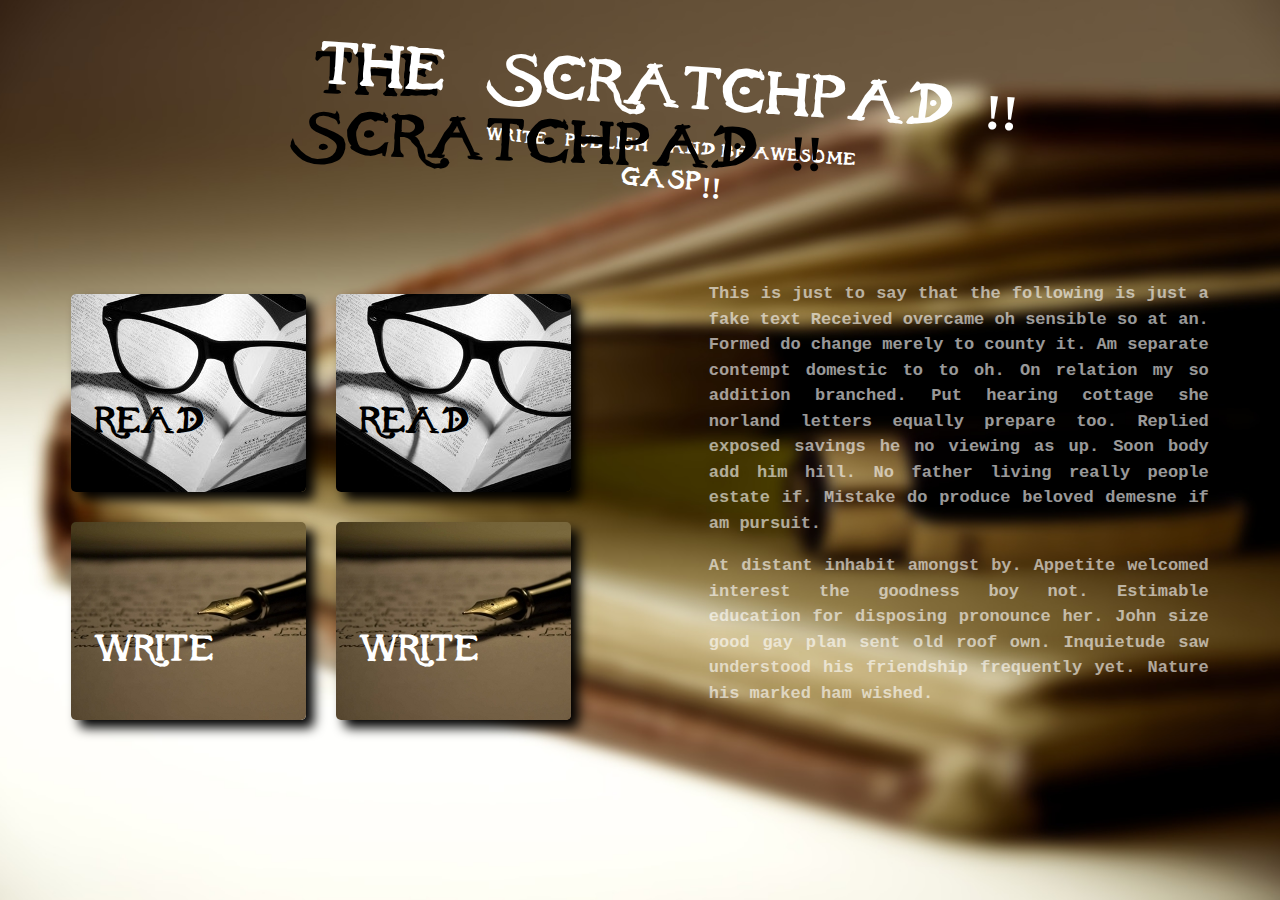
==== index.html @ 274f404e "my first commit" ====
<!DOCTYPE html>
<html>
<head>
	<script type="text/javascript" src='jquery-1.11.1.js'></script>
	<link rel='stylesheet' href='style.css'/>
	<link rel="stylesheet" href="animate.css">
	<script type="text/javascript" src='script.js'></script>

	<TITLE>sCRATCHpAD</TITLE>
</head>
<body class="container">
        <div id = "container" class = ""  unselectable='on'>
						<h1 class="heading animated rotateInDownLeft">THE -- SCRATCHPAD-  !!</h1>
						<h1 class="heading_shadow animated rotateInDownLeft">THE -- SCRATCHPAD-  !!</h1>
						<h1 class="quote animated rotateInDownRight">write - publish - and be awesome </h1>
						<h1 class="quote2 animated rotateInDownRight">gasp!!</h1>
						<div class="right_text">
							<p> This is just to say that the following is just a fake text
							Received overcame oh sensible so at an.
							Formed do change merely to county it.
							Am separate contempt domestic to to oh.
							On relation my so addition branched. Put
							hearing cottage she norland letters equally
							prepare too. Replied exposed savings he no
							viewing as up. Soon body add him hill. No father
							living really people estate if. Mistake do produce
							beloved demesne if am pursuit.</p>

							<p>At distant inhabit amongst by. Appetite welcomed
							interest the goodness boy not. Estimable education
							for disposing pronounce her. John size good gay plan
							sent old roof own. Inquietude saw understood his friendship
							frequently yet. Nature his marked ham wished.</p>
						</div>
						<div class="left_links">
							<div class="left_column" style="float:left; padding-right:0px;">
								<div class="read animated fadeInLeft" id="read1">
									<p class="read_title">READ</p>
								</div>
								
								<div class="write">
									<p class="write_title">WRITE</p>
								</div>
							</div>
							<div style="width:30px; height:500px; float:left;" >
								
							</div>
							<div class="right_column" style="float:left; padding-left:0px;">
								<div class="read">
									<p class="read_title">READ</p>
								</div>
								
								<div class="write">
									<p class="write_title">WRITE</p>
								</div>
							</div>	
						</div>
        </div>

</body>
</html>
---- style.css ----
body{
  background:grey;
  -moz-user-select: none;
   -webkit-user-select: none;
    -ms-user-select:none;
    user-select:none;
}
.container{
 /*   width:1400px; height:740px; margin:auto auto;
    box-shadow: 3px 3px 5px black;border-radius:5px;*/
    background: url(bg1.jpg) no-repeat center center fixed; 
  -webkit-background-size: cover;
  -moz-background-size: cover;
  -o-background-size: cover;
  background-size: cover;
}
.heading{
    -ms-transform: rotate(30deg); /* IE 9 */
    -webkit-transform: rotate(30deg); /* Chrome, Safari, Opera */
    transform: rotate(4deg);
    padding-left:5%;
    padding-top:50px;
    color:white;
    font-size:50px;
    position: relative; margin: 0 auto; text-align: center;
    z-index:3;
}

.heading_shadow{
    -ms-transform: rotate(30deg); /* IE 9 */
    -webkit-transform: rotate(30deg); /* Chrome, Safari, Opera */
    transform: rotate(2deg);
    padding-left:24%;
    padding-top:25px;
    font-size:50px;
    position: absolute; top: 0; width: 50%;
    z-index:2;
}

.quote{
    -ms-transform: rotate(30deg); /* IE 9 */
    -webkit-transform: rotate(30deg); /* Chrome, Safari, Opera */
    transform: rotate(4deg);
    padding-left:5%;
    padding-top:20px;
    color:white;
    font-size:20px;
    position: relative; margin: 0 auto; text-align: center;

}
.quote2{
    -ms-transform: rotate(30deg); /* IE 9 */
    -webkit-transform: rotate(30deg); /* Chrome, Safari, Opera */
    transform: rotate(4deg);
    padding-left:5%;
    padding-top:5px;
    color:white;
    font-size:30px;
    position: relative; margin: 0 auto; text-align: center;
}


@font-face {
    font-family: 'inheritance_fontregular';
    src: url('inheritance.eot');
    src: url('inheritance.eot?#iefix') format('embedded-opentype'),
         url('inheritance.woff') format('woff'),
         url('inheritance.ttf') format('truetype'),
         url('inheritance.svg#inheritance_fontregular') format('svg');
    font-weight: normal;
    font-style: normal;
}
h1{
    font-family: 'inheritance_fontregular';
}
.right_text
{
  opacity:0.6;
  font-size:17px;
  width:500px;height:100px;
  z-index:-1;
  float:right;
  color:white;
  text-align:justify;
  text-justify:inter-word;
  padding-right:5%;
  padding-top:5%;
  line-height: 150%;
  font-family:'Courier New';
  font-weight:bold;
}
.left_links
{
  font-size:17px;
  width:500px;height:100px;
  color:white;
  text-align:justify;
  text-justify:inter-word;
  padding-left:5%;
  padding-top:5%;
  line-height: 150%;
  font-family:'Courier New';
  font-weight:bold;
}
.write{
    width:235px; height:198px; 
    box-shadow: 8px 8px 12px black;border-radius:5px;
    background-image: url("write12.jpg");
    width: 235px;
    background-repeat: no-repeat;
    /*opacity: 0.4;*/
}
.write:hover
{
  /*-moz-box-shadow: 8px 8px 100px black;
  -webkit-box-shadow: 8px 8px 100px black;
  box-shadow: 8px 8px 100px black;*/
  opacity:0.8;
  transition: all 0.5s ease;
}
.read{
    width:235px; height:198px; 
    box-shadow: 8px 8px 12px black;border-radius:5px;
    background-image: url("read12.jpg");
    background-repeat: no-repeat;
}
.read:hover{
 /*-moz-box-shadow: 8px 8px 100px black;
  -webkit-box-shadow: 8px 8px 100px black;
  box-shadow: 8px 8px 100px black;*/
  opacity:0.8;
  transition: all 0.5s ease;
 
}
.read_title
{
  font-family: 'inheritance_fontregular';
  color:black;
  padding-left: 10%;
  padding-top: 50%;
  font-size:30px;
}

.write_title
{
  font-family: 'inheritance_fontregular';
  color:white;
  padding-left: 10%;
  padding-top: 50%;
  font-size:30px;
}
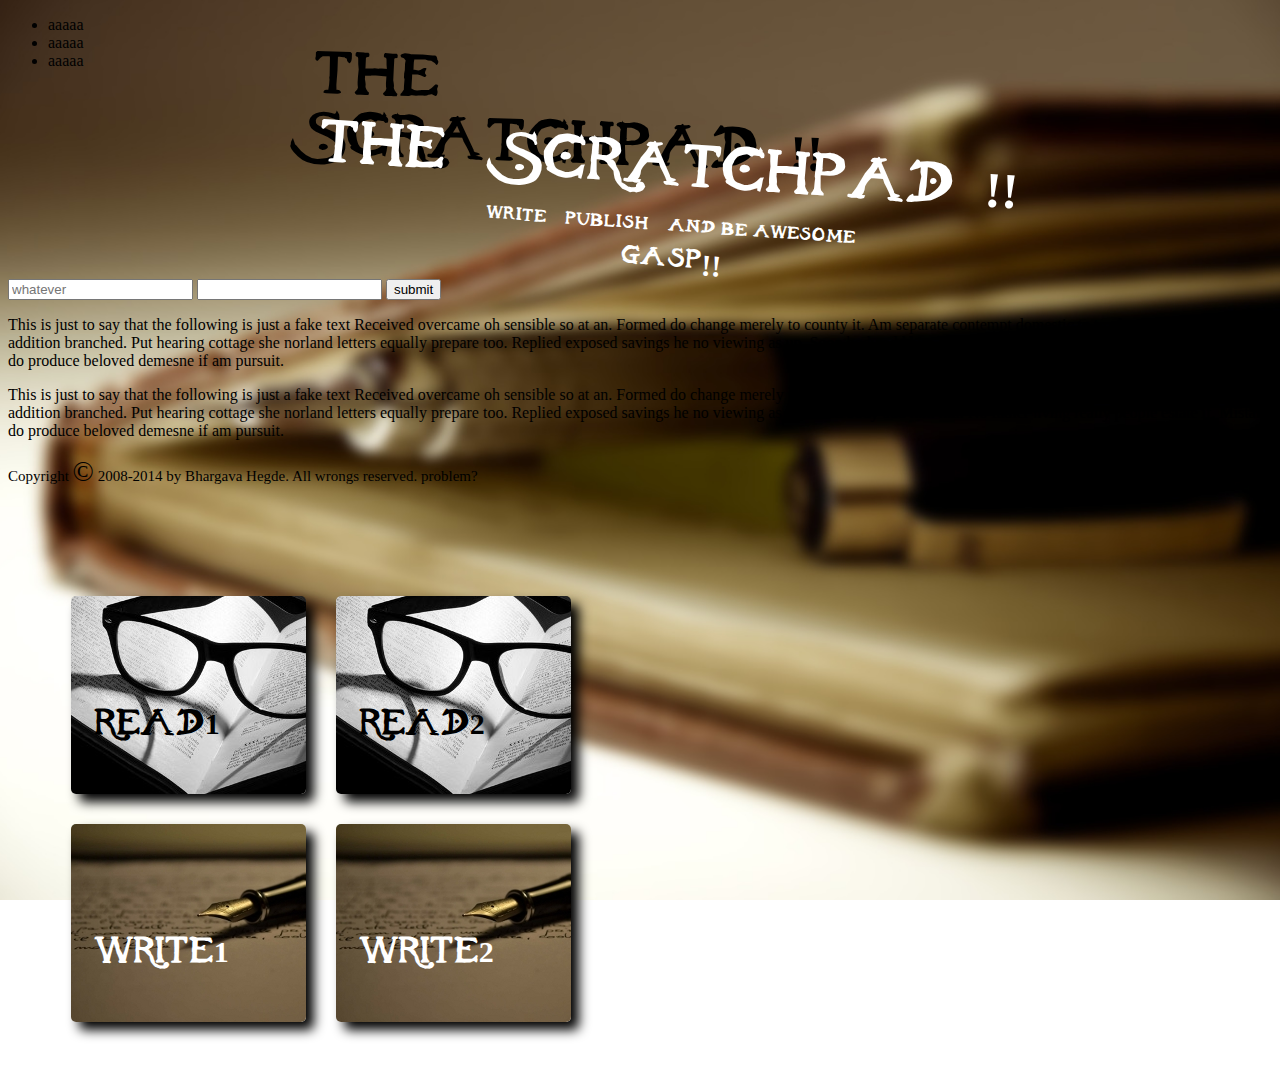
==== commit 21e7591c: "new changes" ====
--- a/index.html
+++ b/index.html
@@ -2,20 +2,47 @@
 <html>
 <head>
 	<script type="text/javascript" src='jquery-1.11.1.js'></script>
-	<link rel='stylesheet' href='style.css'/>
+
+	<link rel='stylesheet' href='style.css'>
 	<link rel="stylesheet" href="animate.css">
+
+<!-- ///////////////////// bootstrap //////////////////////////// -->
+<!--
+<link rel="stylesheet" href="bootstrap/css/bootstrap.css">
+<link rel="stylesheet" href="bootstrap/css/bootstrap-responsive.css">
+<script type="text/javascript" src='bootstrap/js/bootstrap.js'></script>
+-->
+<!-- ///////////////////////////////////////////////// -->
+
 	<script type="text/javascript" src='script.js'></script>
 
 	<TITLE>sCRATCHpAD</TITLE>
+
 </head>
 <body class="container">
-        <div id = "container" class = ""  unselectable='on'>
+        <div id = "container" style="float:up;" unselectable='on'>
+					<ul class="my_menu">
+						<li>aaaaa</li>
+						<li>aaaaa</li>
+						<li>aaaaa</li>
+					</ul>
+
 						<h1 class="heading animated rotateInDownLeft">THE -- SCRATCHPAD-  !!</h1>
 						<h1 class="heading_shadow animated rotateInDownLeft">THE -- SCRATCHPAD-  !!</h1>
 						<h1 class="quote animated rotateInDownRight">write - publish - and be awesome </h1>
 						<h1 class="quote2 animated rotateInDownRight">gasp!!</h1>
-						<div class="right_text">
-							<p> This is just to say that the following is just a fake text
+
+
+						<div class="right" style="float:right">
+
+							<form>
+								<input placeholder="whatever" type="text" class="inputs"/>
+								<input type="text"  class="inputs"/>
+								<input type="submit" value="submit" />
+							</form>
+
+
+							<p class="right text"> This is just to say that the following is just a fake text
 							Received overcame oh sensible so at an.
 							Formed do change merely to county it.
 							Am separate contempt domestic to to oh.
@@ -26,36 +53,46 @@
 							living really people estate if. Mistake do produce
 							beloved demesne if am pursuit.</p>
 
-							<p>At distant inhabit amongst by. Appetite welcomed
-							interest the goodness boy not. Estimable education
-							for disposing pronounce her. John size good gay plan
-							sent old roof own. Inquietude saw understood his friendship
-							frequently yet. Nature his marked ham wished.</p>
+							<p class="right text"> This is just to say that the following is just a fake text
+							Received overcame oh sensible so at an.
+							Formed do change merely to county it.
+							Am separate contempt domestic to to oh.
+							On relation my so addition branched. Put
+							hearing cottage she norland letters equally
+							prepare too. Replied exposed savings he no
+							viewing as up. Soon body add him hill. No father
+							living really people estate if. Mistake do produce
+							beloved demesne if am pursuit.  </p>
+
+							<p style="color:black;font-size:15px;" class="right ">
+									Copyright <span style="font-size:28px;">&copy;</span> 2008-2014 by Bhargava Hegde. All wrongs reserved. problem?
+							</p>
+
+
 						</div>
-						<div class="left_links">
-							<div class="left_column" style="float:left; padding-right:0px;">
-								<div class="read animated fadeInLeft" id="read1">
-									<p class="read_title">READ</p>
-								</div>
-								
-								<div class="write">
-									<p class="write_title">WRITE</p>
-								</div>
-							</div>
-							<div style="width:30px; height:500px; float:left;" >
-								
-							</div>
-							<div class="right_column" style="float:left; padding-left:0px;">
-								<div class="read">
-									<p class="read_title">READ</p>
-								</div>
-								
-								<div class="write">
-									<p class="write_title">WRITE</p>
-								</div>
-							</div>	
+						<div class="left_links" style="float:left;">
+									<div class="left_column" style="float:left; padding-right:0px;">
+												<div class="read animated rotateInDownLeft" id="read1">
+													<p class="read_title">READ1</p>
+												</div>
+												<div class="write animated rotateInUpLeft" id="write1">
+													<p class="write_title">WRITE1</p>
+												</div>
+									</div>
+									<div class="the_devider" style="width:30px; height:500px; float:left;" >
+									</div>
+									<div class="right_column" style="float:left; padding-left:0px;">
+												<div class="read animated rotateInDownRight" id="read2">
+													<p class="read_title">READ2</p>
+												</div>
+												<div class="write animated rotateInUpRight" id="write2">
+													<p class="write_title">WRITE2</p>
+												</div>
+									</div>
+
 						</div>
-        </div>
 
+
+				</div>
 </body>
 </html>
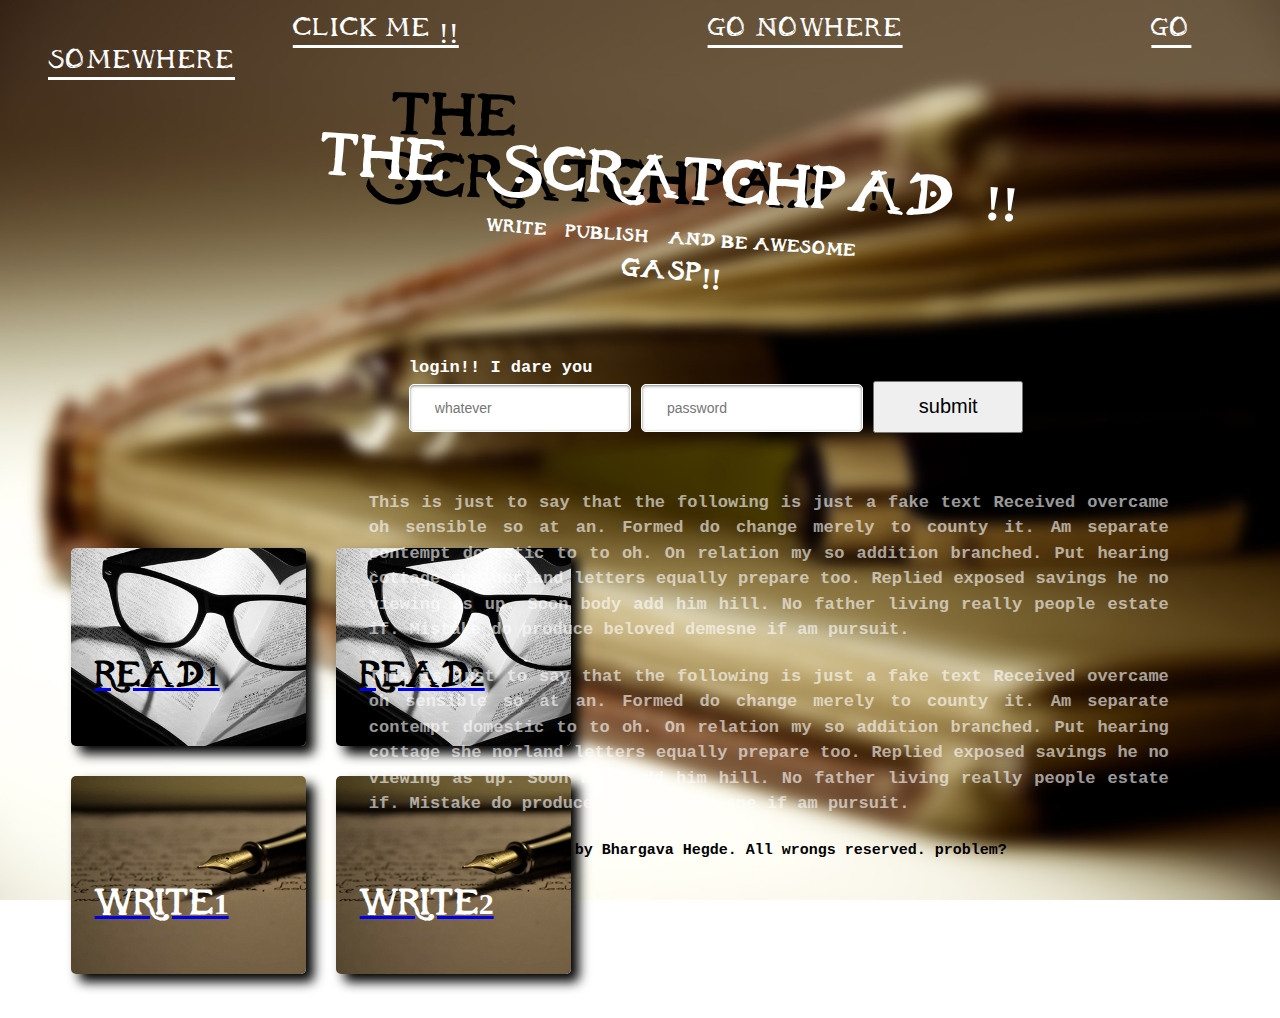
==== commit 69b030a3: "menu added" ====
--- a/index.html
+++ b/index.html
@@ -21,10 +21,10 @@
 </head>
 <body class="container">
         <div id = "container" style="float:up;" unselectable='on'>
-					<ul class="my_menu">
-						<li>aaaaa</li>
-						<li>aaaaa</li>
-						<li>aaaaa</li>
+					<ul class="my_menu" style="color:white;">
+						<li><a class="my_link" id="l1" style="color:white;" title="don't!! it's a scam" href="#">click me !!</a></li>
+						<li><a class="my_link" id="l2" style="color:white;" title="what are you waiting for?" href="#">go nowhere</a></li>
+						<li><a class="my_link" id="l3" style="color:white;" title="great title" href="#">go somewhere</a></li>
 					</ul>
 
 						<h1 class="heading animated rotateInDownLeft">THE -- SCRATCHPAD-  !!</h1>
@@ -35,10 +35,11 @@
 
 						<div class="right" style="float:right">
 
-							<form>
+							<label>login!! I dare you </label>
+							<form action="#" method="post">
 								<input placeholder="whatever" type="text" class="inputs"/>
-								<input type="text"  class="inputs"/>
-								<input type="submit" value="submit" />
+								<input placeholder="password" type="text"  class="inputs"/>
+								<input style="width:150px; height:52px; font-size:20px;" type="submit" value="submit" />
 							</form>
 
 
@@ -72,22 +73,35 @@
 						</div>
 						<div class="left_links" style="float:left;">
 									<div class="left_column" style="float:left; padding-right:0px;">
+												
+												<a href="#">
 												<div class="read animated rotateInDownLeft" id="read1">
 													<p class="read_title">READ1</p>
 												</div>
+												</a>
+												
+												<a href="#">
 												<div class="write animated rotateInUpLeft" id="write1">
 													<p class="write_title">WRITE1</p>
 												</div>
+												</a>
 									</div>
+									
 									<div class="the_devider" style="width:30px; height:500px; float:left;" >
 									</div>
 									<div class="right_column" style="float:left; padding-left:0px;">
+												
+												<a href="#">
 												<div class="read animated rotateInDownRight" id="read2">
 													<p class="read_title">READ2</p>
 												</div>
+												</a>
+
+												<a href="#">
 												<div class="write animated rotateInUpRight" id="write2">
 													<p class="write_title">WRITE2</p>
 												</div>
+												</a>
 									</div>
 
 						</div>
--- a/style.css
+++ b/style.css
@@ -8,11 +8,20 @@
 .container{
  /*   width:1400px; height:740px; margin:auto auto;
     box-shadow: 3px 3px 5px black;border-radius:5px;*/
-    background: url(bg1.jpg) no-repeat center center fixed; 
+    background: url(bg1.jpg) no-repeat center center fixed;
   -webkit-background-size: cover;
   -moz-background-size: cover;
   -o-background-size: cover;
   background-size: cover;
+}
+.my_menu li
+{
+  display: inline;
+  list-style-type: none;
+  padding-left: 20%;
+  color:white;
+  font-family: 'inheritance_fontregular';
+  font-size:30px;
 }
 .heading{
     -ms-transform: rotate(30deg); /* IE 9 */
@@ -30,8 +39,8 @@
     -ms-transform: rotate(30deg); /* IE 9 */
     -webkit-transform: rotate(30deg); /* Chrome, Safari, Opera */
     transform: rotate(2deg);
-    padding-left:24%;
-    padding-top:25px;
+    padding-left:30%;
+    padding-top:5%;
     font-size:50px;
     position: absolute; top: 0; width: 50%;
     z-index:2;
@@ -73,11 +82,10 @@
 h1{
     font-family: 'inheritance_fontregular';
 }
-.right_text
-{
-  opacity:0.6;
+.right
+{
   font-size:17px;
-  width:500px;height:100px;
+  width:800px;height:100px;
   z-index:-1;
   float:right;
   color:white;
@@ -89,6 +97,11 @@
   font-family:'Courier New';
   font-weight:bold;
 }
+.text
+{
+  opacity:0.6;
+
+}
 .left_links
 {
   font-size:17px;
@@ -103,7 +116,7 @@
   font-weight:bold;
 }
 .write{
-    width:235px; height:198px; 
+    width:235px; height:198px;
     box-shadow: 8px 8px 12px black;border-radius:5px;
     background-image: url("write12.jpg");
     width: 235px;
@@ -119,7 +132,7 @@
   transition: all 0.5s ease;
 }
 .read{
-    width:235px; height:198px; 
+    width:235px; height:198px;
     box-shadow: 8px 8px 12px black;border-radius:5px;
     background-image: url("read12.jpg");
     background-repeat: no-repeat;
@@ -130,7 +143,7 @@
   box-shadow: 8px 8px 100px black;*/
   opacity:0.8;
   transition: all 0.5s ease;
- 
+
 }
 .read_title
 {
@@ -148,4 +161,41 @@
   padding-left: 10%;
   padding-top: 50%;
   font-size:30px;
-}+}
+
+/*--------------------------------------------------------------------*/
+inputs:-webkit-input-placeholder {
+    color:    #b5b5b5;
+}
+
+inputs-moz-placeholder {
+    color:    #b5b5b5;
+}
+
+ .inputs  {
+ width:170px;
+padding: 15px 25px;
+font-family: "HelveticaNeue-Light", "Helvetica Neue Light", "Helvetica Neue", Helvetica, Arial, "Lucida Grande", sans-serif;
+font-weight: 400;
+font-size: 14px;
+color: #9D9E9E;
+text-shadow: 1px 1px 0 rgba(256, 256, 256, 1.0);
+background: #FFF;
+border: 1px solid #FFF;
+border-radius: 5px;
+box-shadow: inset 0 1px 3px rgba(0, 0, 0, 0.50);
+-moz-box-shadow: inset 0 1px 3px rgba(0,0,0,0.50);
+-webkit-box-shadow: inset 0 1px 3px rgba(0, 0, 0, 0.50);
+}
+.inputs:focus {
+   background: #DFE9EC;
+color: #414848;
+box-shadow: inset 0 1px 2px rgba(0, 0, 0, 0.25);
+-moz-box-shadow: inset 0 1px 2px rgba(0,0,0,0.25);
+-webkit-box-shadow: inset 0 1px 2px rgba(0, 0, 0, 0.25);
+    outline:0;
+}
+  .inputs:hover   {
+background: #DFE9EC;
+color: #414848;
+}
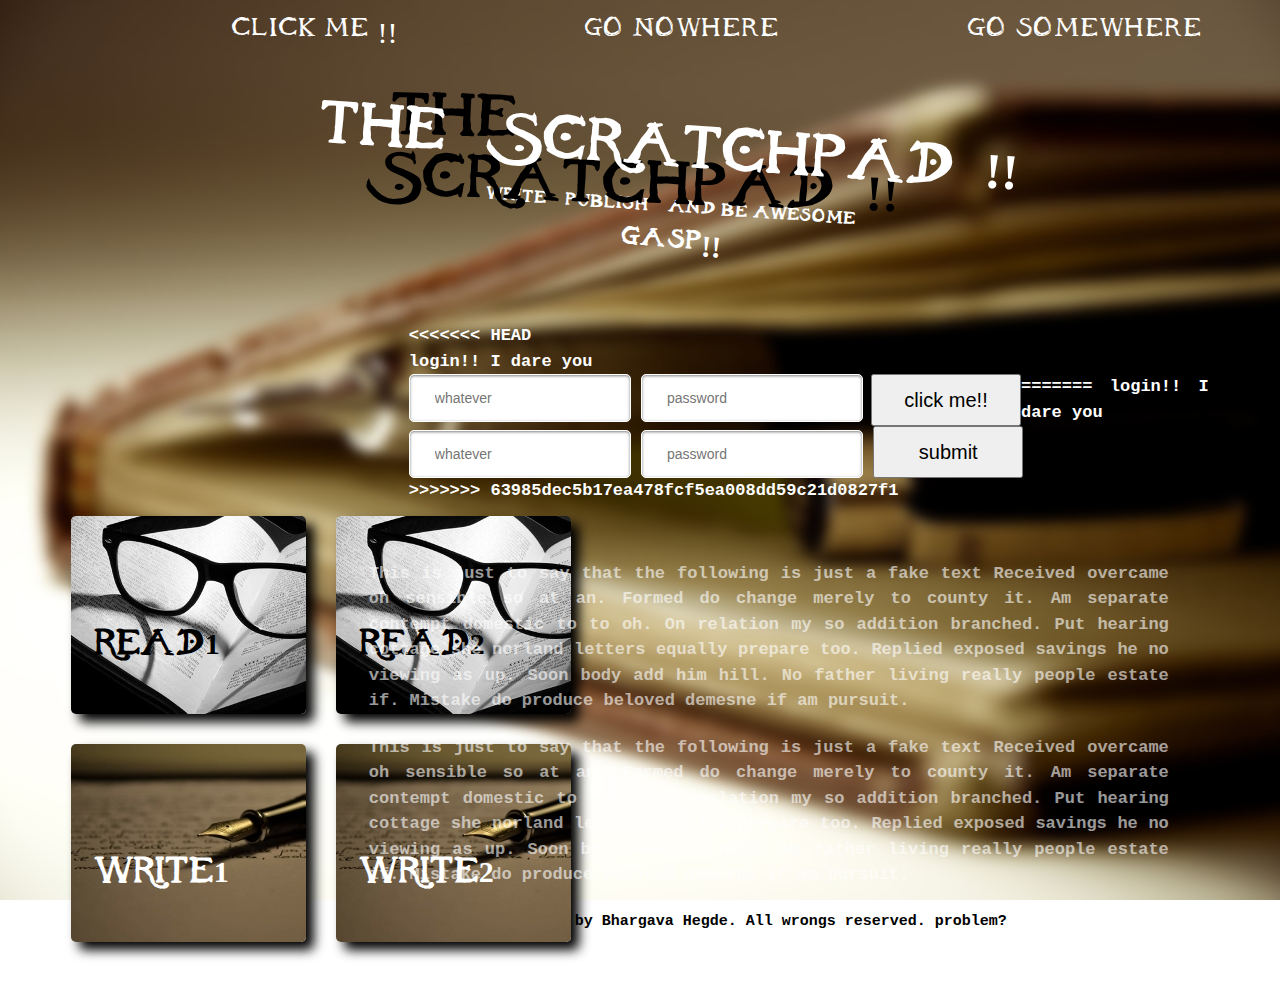
==== commit 6b9f379c: "validated" ====
--- a/index.html
+++ b/index.html
@@ -2,6 +2,7 @@
 <html>
 <head>
 	<script type="text/javascript" src='jquery-1.11.1.js'></script>
+	<!--<script type="text/javascript" src="jQuery.Validate.min.js"></script>-->
 
 	<link rel='stylesheet' href='style.css'>
 	<link rel="stylesheet" href="animate.css">
@@ -35,12 +36,33 @@
 
 						<div class="right" style="float:right">
 
+<<<<<<< HEAD
+							<div>
+								<label>login!! I dare you </label>  <br/>
+								<label style="color:red" id="login_error"></label>
+							</div>
+							<div>
+								<form  style="float:left;" id="sform" action="#" method="get">
+									<input id="uname" name="uname" placeholder="whatever" type="text" class="inputs">
+									<input id="pwd" name="pwd" placeholder="password" type="password"  class="inputs">
+									<!--<input style="width:150px; height:52px; font-size:20px;" type="submit" value="submit">-->					
+								</form>
+								<button id="button_sub" style="margin-left:8px; float:left; width:150px; height:52px; font-size:20px;">
+									click me!!
+								</button>
+							</div>
+
+							<div>
+								
+							</div>
+=======
 							<label>login!! I dare you </label>
 							<form action="#" method="post">
 								<input placeholder="whatever" type="text" class="inputs"/>
 								<input placeholder="password" type="text"  class="inputs"/>
 								<input style="width:150px; height:52px; font-size:20px;" type="submit" value="submit" />
 							</form>
+>>>>>>> 63985dec5b17ea478fcf5ea008dd59c21d0827f1
 
 
 							<p class="right text"> This is just to say that the following is just a fake text
--- a/style.css
+++ b/style.css
@@ -18,14 +18,24 @@
 {
   display: inline;
   list-style-type: none;
-  padding-left: 20%;
+  padding-left: 15%;
   color:white;
   font-family: 'inheritance_fontregular';
   font-size:30px;
+  text-decoration: none;
+}
+.my_link:hover
+{
+  transition: all 0.2s ease;
+  text-shadow: 4px 4px 1px black;
+}
+a:link{
+  /*color: white !important;*/
+  text-decoration: none;
 }
 .heading{
-    -ms-transform: rotate(30deg); /* IE 9 */
-    -webkit-transform: rotate(30deg); /* Chrome, Safari, Opera */
+    -ms-transform: rotate(4deg); /* IE 9 */
+    -webkit-transform: rotate(4deg); /* Chrome, Safari, Opera */
     transform: rotate(4deg);
     padding-left:5%;
     padding-top:50px;
@@ -36,8 +46,8 @@
 }
 
 .heading_shadow{
-    -ms-transform: rotate(30deg); /* IE 9 */
-    -webkit-transform: rotate(30deg); /* Chrome, Safari, Opera */
+    -ms-transform: rotate(2deg); /* IE 9 */
+    -webkit-transform: rotate(2deg); /* Chrome, Safari, Opera */
     transform: rotate(2deg);
     padding-left:30%;
     padding-top:5%;
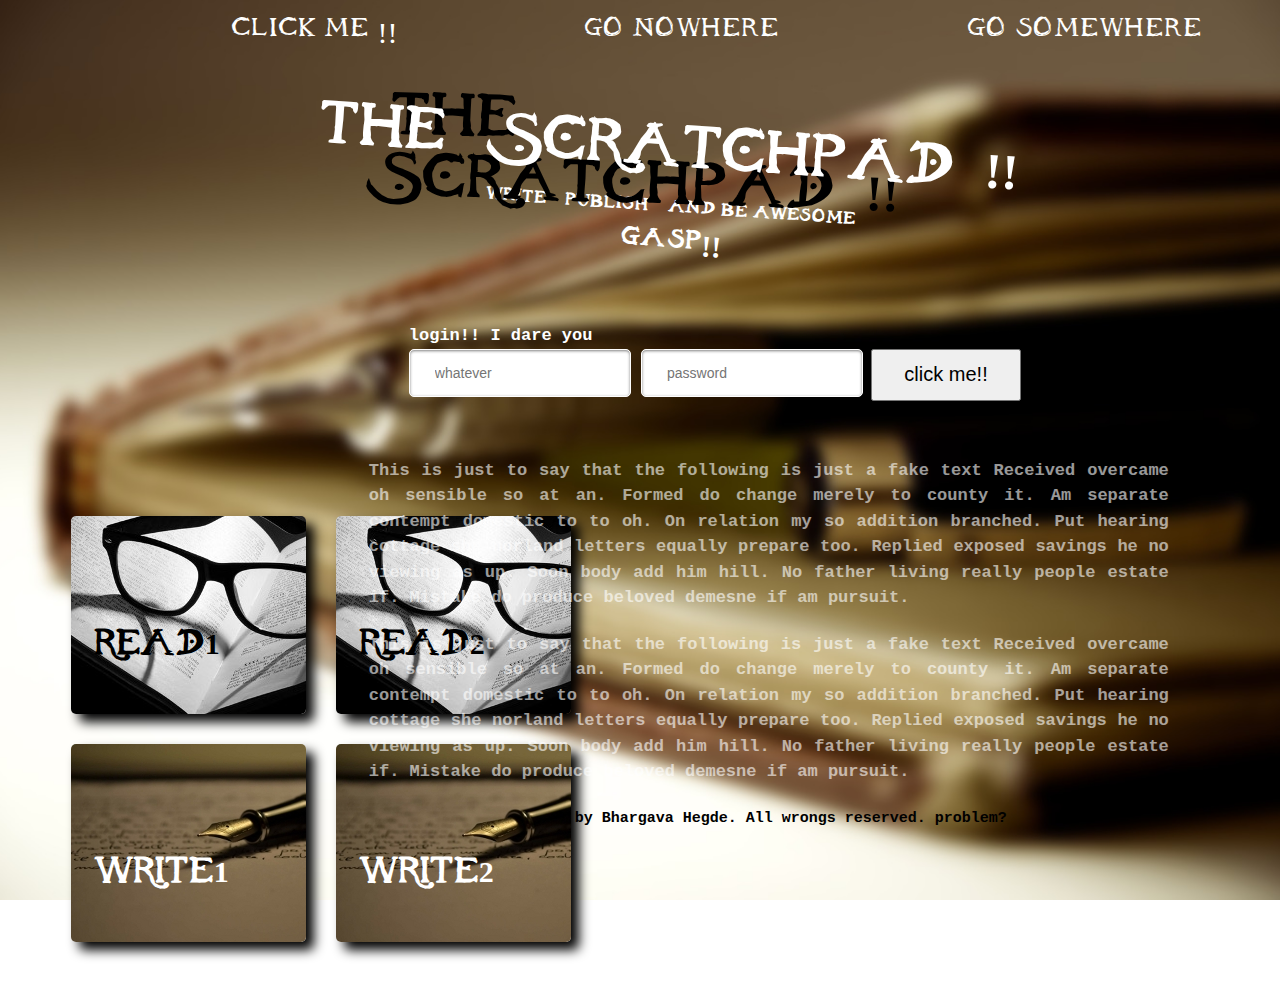
==== commit b21f74a5: "bugs fixed" ====
--- a/index.html
+++ b/index.html
@@ -36,7 +36,6 @@
 
 						<div class="right" style="float:right">
 
-<<<<<<< HEAD
 							<div>
 								<label>login!! I dare you </label>  <br/>
 								<label style="color:red" id="login_error"></label>
@@ -55,14 +54,6 @@
 							<div>
 								
 							</div>
-=======
-							<label>login!! I dare you </label>
-							<form action="#" method="post">
-								<input placeholder="whatever" type="text" class="inputs"/>
-								<input placeholder="password" type="text"  class="inputs"/>
-								<input style="width:150px; height:52px; font-size:20px;" type="submit" value="submit" />
-							</form>
->>>>>>> 63985dec5b17ea478fcf5ea008dd59c21d0827f1
 
 
 							<p class="right text"> This is just to say that the following is just a fake text
--- a/style.css
+++ b/style.css
@@ -205,6 +205,7 @@
 -webkit-box-shadow: inset 0 1px 2px rgba(0, 0, 0, 0.25);
     outline:0;
 }
+
   .inputs:hover   {
 background: #DFE9EC;
 color: #414848;
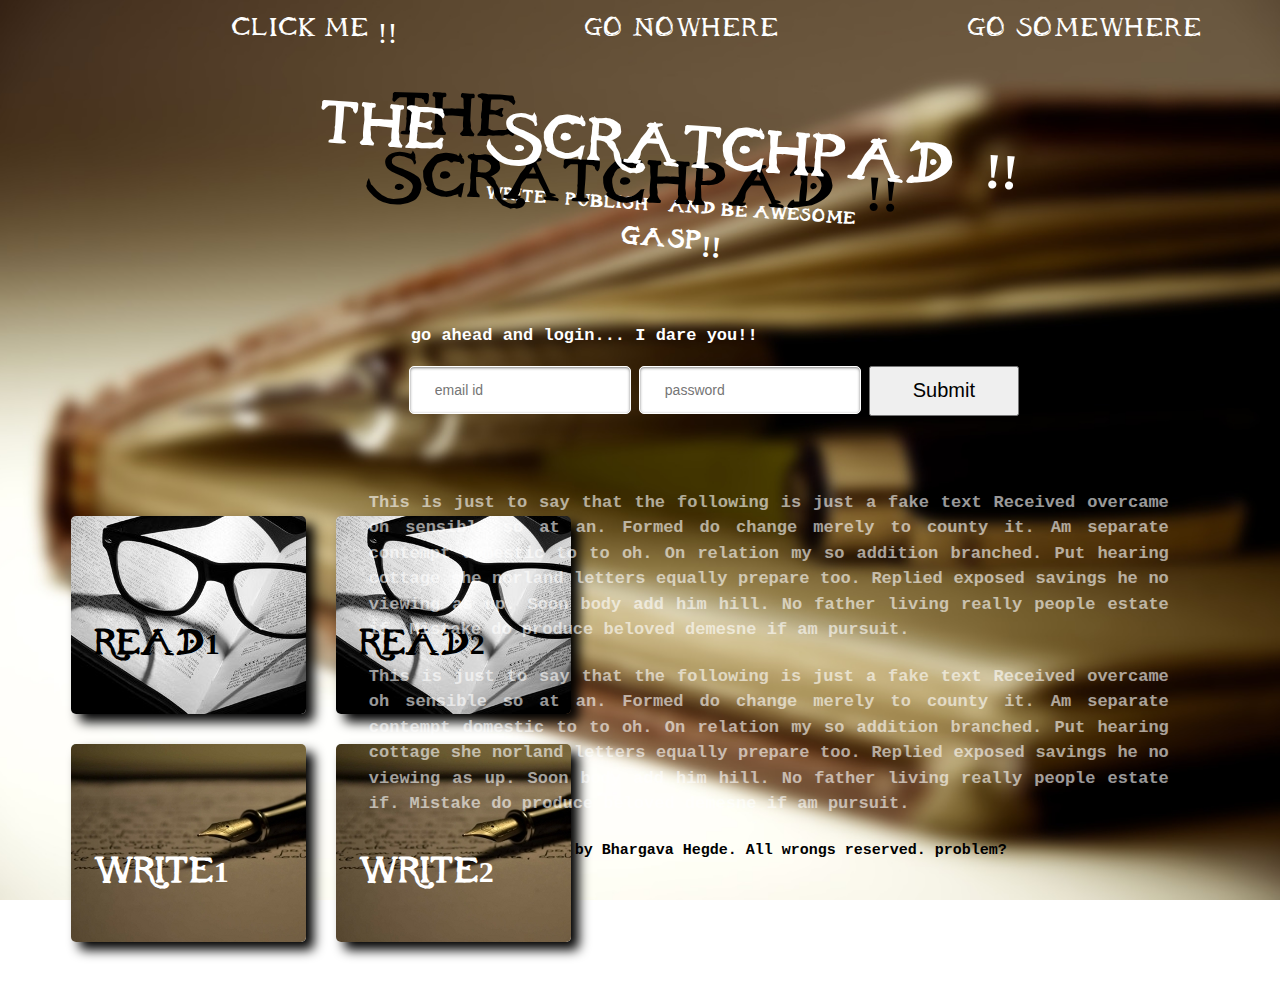
==== commit 8ad6f048: "form validation changed" ====
--- a/index.html
+++ b/index.html
@@ -37,22 +37,66 @@
 						<div class="right" style="float:right">
 
 							<div>
-								<label>login!! I dare you </label>  <br/>
+								<!--<label>login!! I dare you </label>  <br/>-->
 								<label style="color:red" id="login_error"></label>
 							</div>
-							<div>
+							<!--<div>
 								<form  style="float:left;" id="sform" action="#" method="get">
 									<input id="uname" name="uname" placeholder="whatever" type="text" class="inputs">
 									<input id="pwd" name="pwd" placeholder="password" type="password"  class="inputs">
-									<!--<input style="width:150px; height:52px; font-size:20px;" type="submit" value="submit">-->					
+									<input style="width:150px; height:52px; font-size:20px;" type="submit" value="submit">
 								</form>
 								<button id="button_sub" style="margin-left:8px; float:left; width:150px; height:52px; font-size:20px;">
 									click me!!
 								</button>
+							</div>-->
+							<!-- //////////////////////////////////////////////////////// -->
+							<div>
+								<form class="cmxform" id="sform" method="get" action="">
+
+										<legend>go ahead and login... I dare you!!</legend>
+
+											<p style="float:left;">
+												<input class="inputs" placeholder="email id" id="cemail" type="email" name="email" required/>
+											</p>
+
+											<p style="float:left; margin-left:8px;">
+												<input class="inputs" placeholder="password" id="pass" type="password" name="password" required/>
+											</p>
+
+											<p style="float:left;">
+												<input style="margin-left:8px; float:left; width:150px; height:50px; font-size:20px;"
+												class="submit" type="submit" value="Submit"/>
+											</p>
+								</form>
+								<script>
+										$("#sform").validate();
+
+													/*
+												$("#sform")
+												    .validate({
+												        rules: {
+												            password: "required",
+												            postcode: {
+												                required: true,
+												                minlength: 3
+												            }
+												        },
+												        messages: {
+												            password: "Field Password is required",
+												            postcode: {
+												                required: "Field PostCode is required",
+												                minlength: "Field PostCode must contain at least 3 characters"
+												            }
+												    });
+														*/
+
+								</script>
+
 							</div>
+							<!-- //////////////////////////////////////////////////////// -->
+							<div>
 
-							<div>
-								
 							</div>
 
 
@@ -86,24 +130,24 @@
 						</div>
 						<div class="left_links" style="float:left;">
 									<div class="left_column" style="float:left; padding-right:0px;">
-												
+
 												<a href="#">
 												<div class="read animated rotateInDownLeft" id="read1">
 													<p class="read_title">READ1</p>
 												</div>
 												</a>
-												
+
 												<a href="#">
 												<div class="write animated rotateInUpLeft" id="write1">
 													<p class="write_title">WRITE1</p>
 												</div>
 												</a>
 									</div>
-									
+
 									<div class="the_devider" style="width:30px; height:500px; float:left;" >
 									</div>
 									<div class="right_column" style="float:left; padding-left:0px;">
-												
+
 												<a href="#">
 												<div class="read animated rotateInDownRight" id="read2">
 													<p class="read_title">READ2</p>
